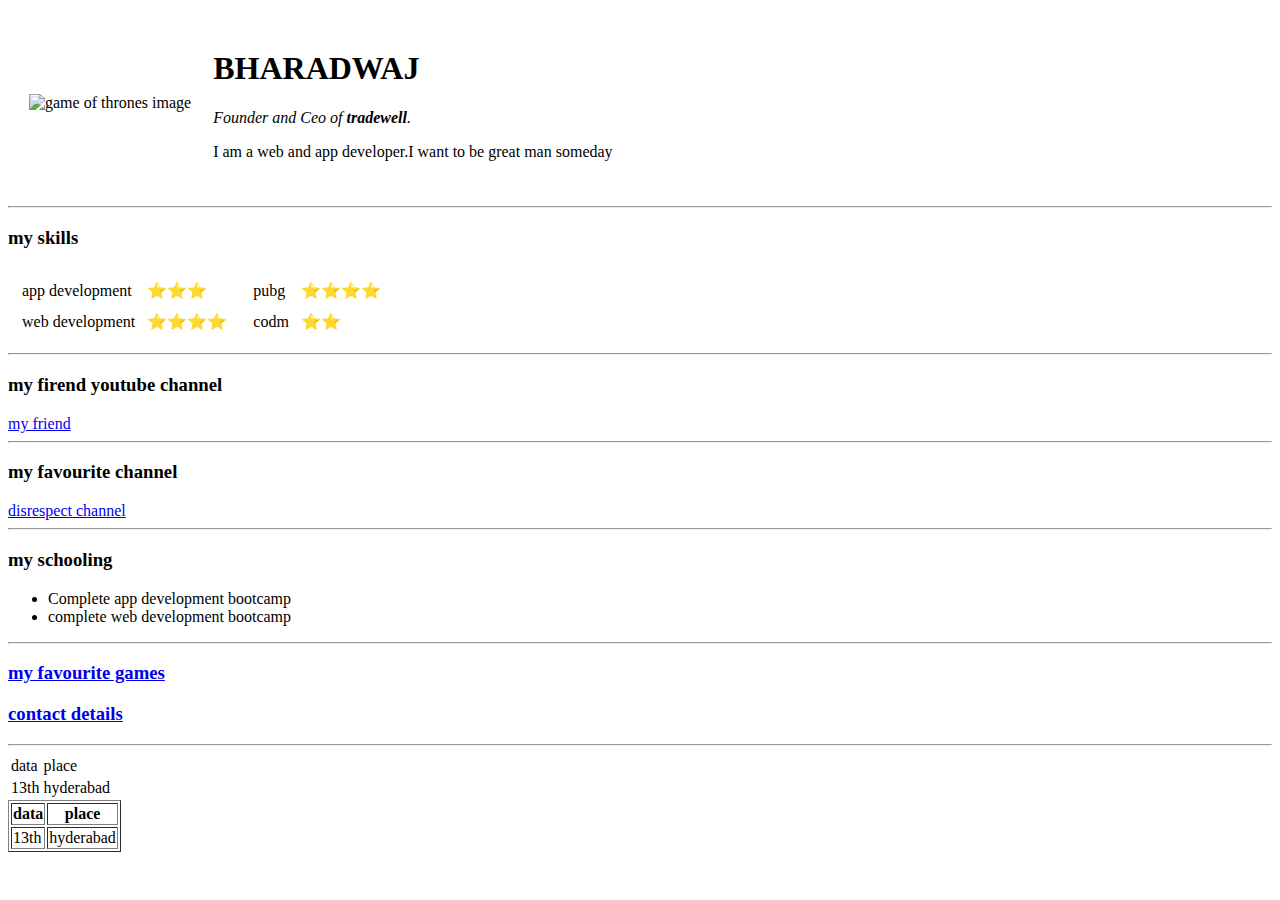
==== index.html @ e0734752 "add first project files" ====
<!DOCTYPE html>
<html lang="en" dir="ltr">

<head>
  <meta charset="utf-8">
  <title> 😊bharadwaj personal site</title>
</head>

<body>
  <table cellspacing="20px">
    <tr>
      <td><img src="images/throne.png" width="200dp" height="200dp" alt="game of thrones image"></td>
      <td>
        <h1>BHARADWAJ</h1>
      <p><em>Founder and Ceo of <strong>tradewell</strong>.</em></p>
      <p>I am a web and app developer.I want to be great man someday</p>
    </td>
    </tr>
  </table>
  <hr>
  <h3>my skills</h3>
  <table>
    <tr>
      <td>
        <table cellspacing="10px">
          <tr>
            <td>app development</td>
            <td>⭐⭐⭐</td>
          </tr>
          <tr>
            <td>web development</td>
            <td>⭐⭐⭐⭐</td>
          </tr>
        </table>
      </td>
      <td>
        <table cellspacing="10px">
          <tr>
            <td>pubg</td>
            <td>⭐⭐⭐⭐</td>
          </tr>
          <tr>
            <td>codm</td>
            <td>⭐⭐</td>
          </tr>
        </table>
      </td>
    </tr>
  </table>
  <hr>
  <h3>my firend youtube channel</h3>
  <a href="https://www.youtube.com/channel/UCs8o6rGIudPSYK6mnSX7SvQ">my friend</a>
  <hr>
  <head>
  <h3>my favourite channel</h3>
  <a href="https://www.youtube.com/user/DrDisRespect">disrespect channel</a>
  </head>
  <hr>
  <h3>my schooling</h3>
  <ul>
    <li>Complete app development bootcamp</li>
    <li>complete web development bootcamp</li>
  </ul>
  <hr>
  <h3><a href="games.html">my favourite games</a></h3>
  <h3><a href="contact_details.html">contact details</a></h3>
  <hr>
  <table>
    <tr>
      <td>data</td>
      <td>place</td>
    </tr>
    <tr>
      <td>13th</td>
      <td>hyderabad</td>
    </tr>
  </table>
  <table border="1px">
    <thead>
      <tr>
        <th>data</th>
        <th>place</th>
      </tr>
    </thead>
    <tbody>
      <tr>
        <td>13th</td>
        <td>hyderabad</td>
      </tr>
    </tbody>
  </table>

  
</body>

</html>
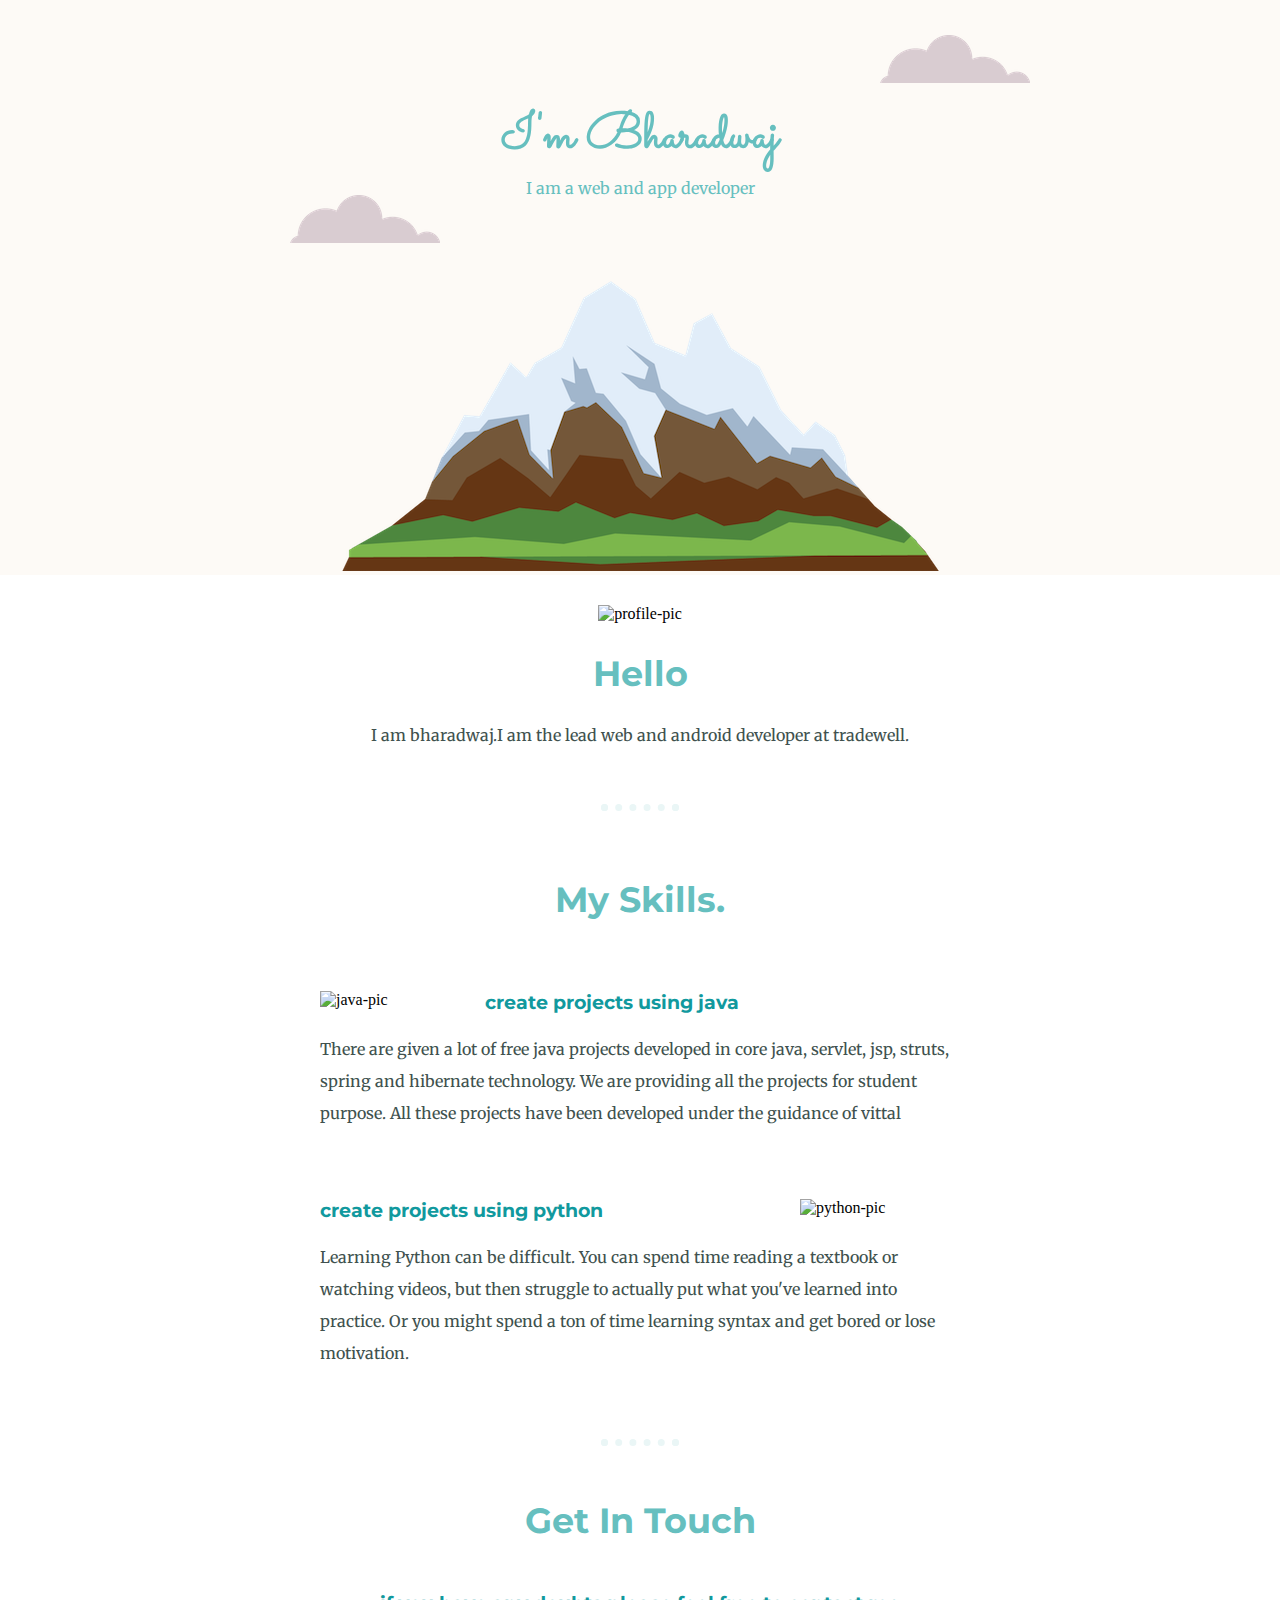
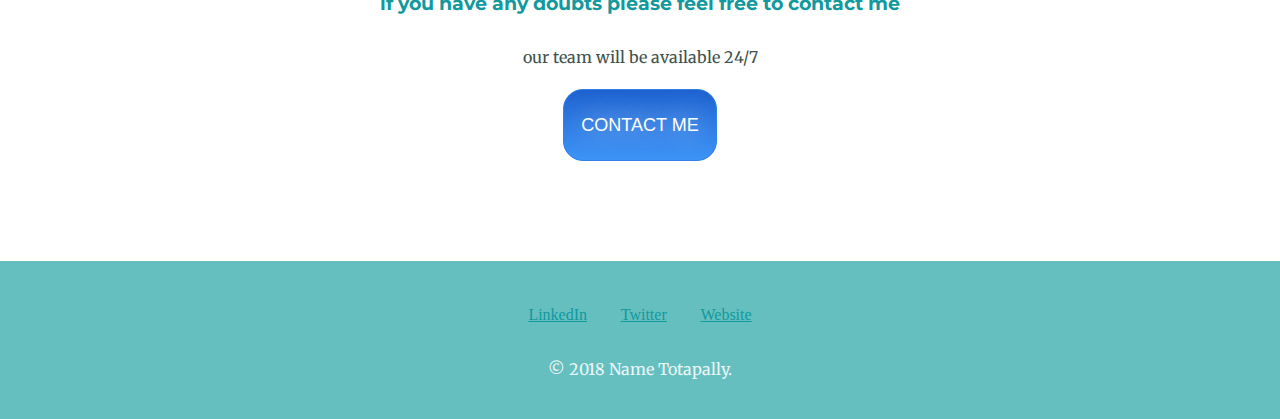
==== commit 710e469b: "Add files via upload" ====
--- a/index.html
+++ b/index.html
@@ -1,96 +1,66 @@
 <!DOCTYPE html>
 <html lang="en" dir="ltr">
+  <head>
+    <meta charset="utf-8">
+    <title>Bharadwaj personal site</title>
+    <link rel="stylesheet" href="css/style.css">
+    <link rel="icon" href="favicon.ico">
+  </head>
+  <body>
+    <link rel="preconnect" href="https://fonts.gstatic.com">
+    <link href="https://fonts.googleapis.com/css2?family=Sacramento&display=swap" rel="stylesheet">
+    <link rel="preconnect" href="https://fonts.gstatic.com">
+    <link href="https://fonts.googleapis.com/css2?family=Merriweather:ital,wght@1,300&display=swap" rel="stylesheet">
+    <link rel="preconnect" href="https://fonts.gstatic.com">
+    <link href="https://fonts.googleapis.com/css2?family=Merriweather:ital,wght@1,300&family=Montserrat:wght@200&display=swap" rel="stylesheet">
 
-<head>
-  <meta charset="utf-8">
-  <title> 😊bharadwaj personal site</title>
-</head>
+    <div class="top-container">
+      <img class="top-cloud" src="images/cloud.png" alt="cloud-img">
+      <h1 class="head1">I'm Bharadwaj</h1>
+      <p class="para1">I am a web and app developer</p>
+      <img class="bottom-cloud" src="images/cloud.png" alt="cloud-img">
+      <img  class="mountain" src="images/mountain.png" alt="mountain-img">
+    </div>
 
-<body>
-  <table cellspacing="20px">
-    <tr>
-      <td><img src="images/throne.png" width="200dp" height="200dp" alt="game of thrones image"></td>
-      <td>
-        <h1>BHARADWAJ</h1>
-      <p><em>Founder and Ceo of <strong>tradewell</strong>.</em></p>
-      <p>I am a web and app developer.I want to be great man someday</p>
-    </td>
-    </tr>
-  </table>
-  <hr>
-  <h3>my skills</h3>
-  <table>
-    <tr>
-      <td>
-        <table cellspacing="10px">
-          <tr>
-            <td>app development</td>
-            <td>⭐⭐⭐</td>
-          </tr>
-          <tr>
-            <td>web development</td>
-            <td>⭐⭐⭐⭐</td>
-          </tr>
-        </table>
-      </td>
-      <td>
-        <table cellspacing="10px">
-          <tr>
-            <td>pubg</td>
-            <td>⭐⭐⭐⭐</td>
-          </tr>
-          <tr>
-            <td>codm</td>
-            <td>⭐⭐</td>
-          </tr>
-        </table>
-      </td>
-    </tr>
-  </table>
-  <hr>
-  <h3>my firend youtube channel</h3>
-  <a href="https://www.youtube.com/channel/UCs8o6rGIudPSYK6mnSX7SvQ">my friend</a>
-  <hr>
-  <head>
-  <h3>my favourite channel</h3>
-  <a href="https://www.youtube.com/user/DrDisRespect">disrespect channel</a>
-  </head>
-  <hr>
-  <h3>my schooling</h3>
-  <ul>
-    <li>Complete app development bootcamp</li>
-    <li>complete web development bootcamp</li>
-  </ul>
-  <hr>
-  <h3><a href="games.html">my favourite games</a></h3>
-  <h3><a href="contact_details.html">contact details</a></h3>
-  <hr>
-  <table>
-    <tr>
-      <td>data</td>
-      <td>place</td>
-    </tr>
-    <tr>
-      <td>13th</td>
-      <td>hyderabad</td>
-    </tr>
-  </table>
-  <table border="1px">
-    <thead>
-      <tr>
-        <th>data</th>
-        <th>place</th>
-      </tr>
-    </thead>
-    <tbody>
-      <tr>
-        <td>13th</td>
-        <td>hyderabad</td>
-      </tr>
-    </tbody>
-  </table>
+    <div class="middle-container">
+      <div class="profile">
+        <img src="https://t4.ftcdn.net/jpg/02/17/34/67/240_F_217346782_7XpCTt8bLNJqvVAaDZJwvZjm0epQmj6j.jpg" alt="profile-pic">
+        <h2>Hello</h2>
+        <p class="carrier">I am bharadwaj.I am the lead web and android developer at tradewell.</p>
+      </div>
+      <hr class="dotted-line">
+      <div class="skills">
+        <h2>My Skills.</h2>
+        <div class="skill-row">
+          <img class="skills-img1" src="https://image.flaticon.com/icons/png/512/919/919854.png" alt="java-pic">
+          <h3>create projects using java</h3>
+          <p class="about">There are given a lot of free java projects developed in
+            core java, servlet, jsp, struts, spring and hibernate technology.
+             We are providing all the projects for student purpose.
+             All these projects have been developed under the guidance of vittal</p>
+        </div>
+        <div class="skill-row">
+          <img class="skills-img2" src="https://image.flaticon.com/icons/png/512/919/919852.png" alt="python-pic">
+          <h3>create projects using python</h3>
+          <p class="about">Learning Python can be difficult. You can spend time reading a textbook or watching videos,
+            but then struggle to actually put what you've learned into practice.
+            Or you might spend a ton of time learning syntax and get bored or lose motivation. </p>
+        </div>
+      </div>
+      <hr class="dotted-line">
+      <div class="contact-me">
+        <h2>Get In Touch</h2>
+        <h3>if you have any doubts please feel free to contact me</h3>
+        <p>our team will be available 24/7</p>
+        <a class="btn" href="mailto:t.vittalbharadwaj@gmail.com">CONTACT ME</a>
+      </div>
+    </div>
 
-  
-</body>
-
+    <div class="bottom-container">
+      <a class="footer-link link1" href="https://www.linkedin.com/">LinkedIn</a>
+      <a class="footer-link link2" href="https://twitter.com/">Twitter</a>
+      <a class="footer-link link3" href="https://www.appbrewery.co/">Website</a>
+      <p class="surname">© 2018 Name Totapally.</p>
+    </div>
+  </body>
 </html>
--- a/css/style.css
+++ b/css/style.css
@@ -0,0 +1,167 @@
+body{
+  text-align: center;
+  margin-right: 0;
+  margin-left: 0;
+  margin-top: 0;
+  margin-bottom: 0;
+}
+.head1{
+  margin-top: 0;
+  margin-bottom: 0;
+  font-family: 'Sacramento', cursive;
+  font-size: 50px;
+}
+.para1{
+  margin-top: 5px;
+  font-weight: normal;
+  color: #66BFBF;
+}
+h1{
+  font-family: 'Montserrat', sans-serif;
+  color: #66BFBF;
+}
+h2{
+  font-family: 'Montserrat', sans-serif;
+  color: #66BFBF;
+  font-weight: bolder;
+  font-size: 35px;
+}
+h3{
+  font-family: 'Montserrat', sans-serif;
+  color: #11999E;
+}
+.top-container{
+  background-color: #fdfaf6;
+  padding-top: 100px;
+}
+.top-cloud{
+  position: absolute;
+  right: 250px;
+  top: 35px;
+}
+.bottom-cloud{
+  position: absolute;
+  left: 290px;
+  top: 195px;
+}
+.mountain{
+  margin: 0 auto 0 auto;
+}
+p{
+  font-family: 'Merriweather', serif;
+  color: #40514E;
+}
+.footer-link{
+  color: #11999E;
+}
+.btn{
+  color: #11999E;
+}
+.skills-img1{
+  width: 25%;
+  float: left;
+  margin-right: 5px;
+}
+.skills-img2{
+  width: 25%;
+  float: right;
+  margin-left: 5px;
+}
+.skill-row{
+  width: 50%;
+  margin: 0 auto 0 auto;
+  margin-top: 70px;
+  margin-bottom: 70px;
+  text-align: left;
+}
+.about{
+  line-height: 2;
+}
+.profile{
+  padding-top: 30px;
+  padding-bottom: 35px;
+}
+.carrier{
+  margin-top: 30px;
+}
+.dotted-line{
+  border-style: dotted;
+  border-top: 0;
+  width: 5%;
+  border-width: 7px;
+  border-color: #EAF6F6;
+}
+.skills{
+  padding-top: 30px;
+}
+.contact-me{
+  margin-top: 40px;
+  line-height: 2;
+}
+.bottom-container{
+  margin-top: 100px;
+  background-color: #66BFBF;
+  padding-top: 40px;
+  padding-bottom: 40px;
+}
+.surname{
+  margin-top: 40px;
+  margin-bottom: 0;
+  color: #EAF6F6;
+}
+.footer-link{
+  color: #11999E;
+}
+.link1{
+  position: relative;
+  top: 5px;
+  right: 30px;
+}
+.link2{
+  position: relative;
+  top: 5px;
+}
+.link3{
+  position: relative;
+  top: 5px;
+  left: 30px;
+}
+.btn {
+   background: #34FF00;
+   background-image: -webkit-linear-gradient(top, #34FF00, rgba(47, 255, 0, 0.95));
+   background-image: -moz-linear-gradient(top, #34FF00, rgba(47, 255, 0, 0.95));
+   background-image: -ms-linear-gradient(top, #34FF00, rgba(47, 255, 0, 0.95));
+   background-image: -o-linear-gradient(top, #34FF00, rgba(47, 255, 0, 0.95));
+   background-image: -webkit-gradient(to bottom, #34FF00, rgba(47, 255, 0, 0.95));
+   -webkit-border-radius: 24px;
+   -moz-border-radius: 24px;
+   border-radius: 24px;
+   color: #FFFFFF;
+   font-family: Arial;
+   font-size: 18px;
+   font-weight: 500;
+   padding: 17px;
+   -webkit-box-shadow: 0 0 0 0 #0059A0;
+   -moz-box-shadow: 0 0 0 0 #0059A0;
+   box-shadow: 0 0 0 0 #0059A0;
+   text-shadow: 0 0 29px #FFFFFF;
+   border: solid #FFFFFF 15px;
+   text-decoration: none;
+   display: inline-block;
+   cursor: pointer;
+   text-align: center;
+}
+
+.btn {
+   border: solid #337FED 1px;
+   background: #1E62D0;
+   background-image: -webkit-linear-gradient(top, #1E62D0, #3D94F6);
+   background-image: -moz-linear-gradient(top, #1E62D0, #3D94F6);
+   background-image: -ms-linear-gradient(top, #1E62D0, #3D94F6);
+   background-image: -o-linear-gradient(top, #1E62D0, #3D94F6);
+   background-image: -webkit-gradient(to bottom, #1E62D0, #3D94F6);
+   -webkit-border-radius: 20px;
+   -moz-border-radius: 20px;
+   border-radius: 20px;
+   text-decoration: none;
+}
